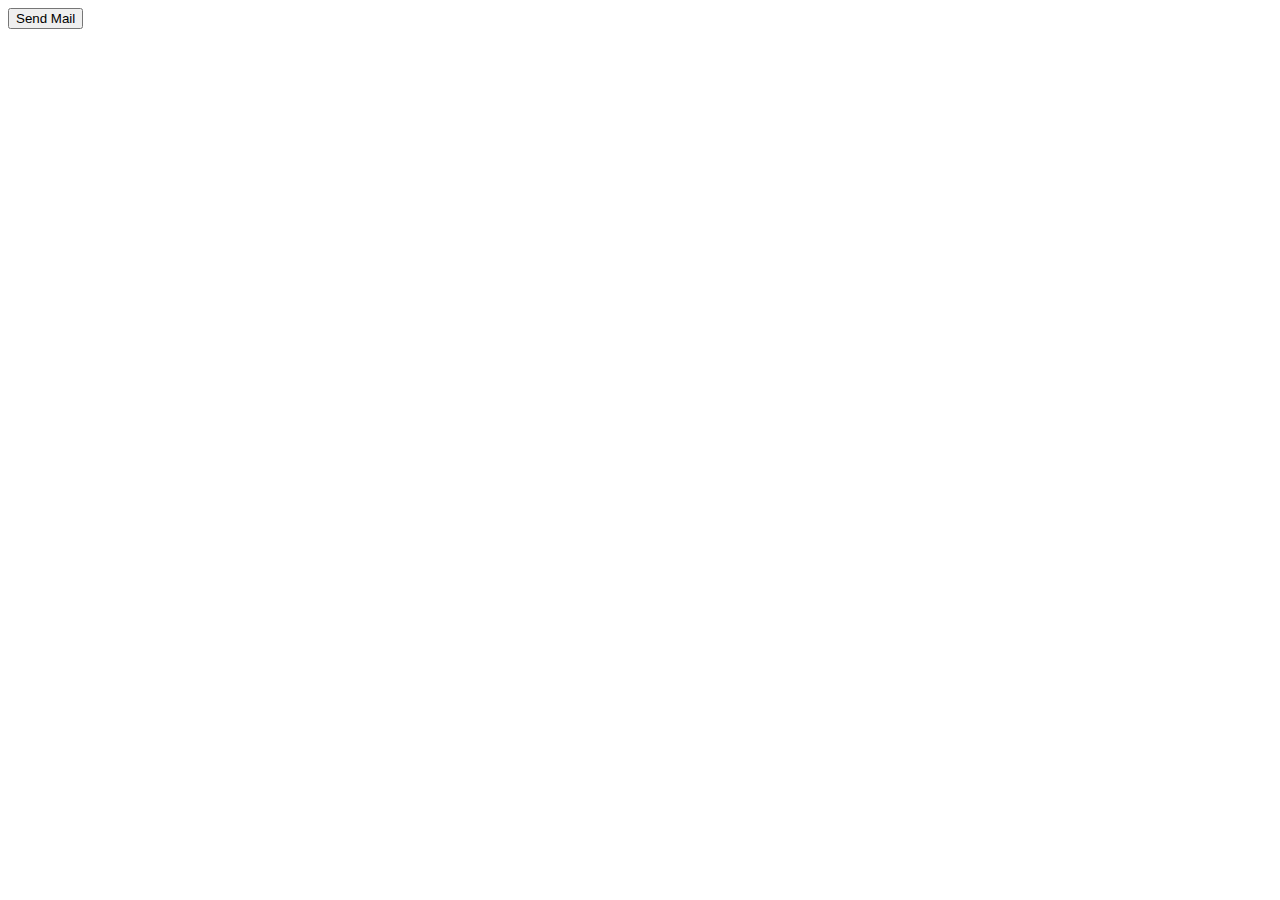
==== forms/contact.html @ fa1c961f "Update contact.html" ====
<!DOCTYPE html>
<html>
  
<head>
  <title>Sending Mail</title>
  <script src="https://smtpjs.com/v3/smtp.js"></script>
  <script type="text/javascript">
    function sendEmail() {
      Email.send({
        Host: "smtp.office365.com",
        Username: "info@smartcode.pt",
        Password: "Kusu1542",
        To: 'suport@smartcode.pt',
        From: "joaocamelo@smartcode.pt",
        Subject: "Sending Email using javascript",
        Body: "Well that was easy!!",
        
      })
        .then(function (message) {
          alert("Mail has been sent successfully")
        });
    }
  </script>
</head>
  
<body>
  <form method="post">
    <input type="button" value="Send Mail"
        onclick="sendMail()" />
  </form>
</body>
  
</html>
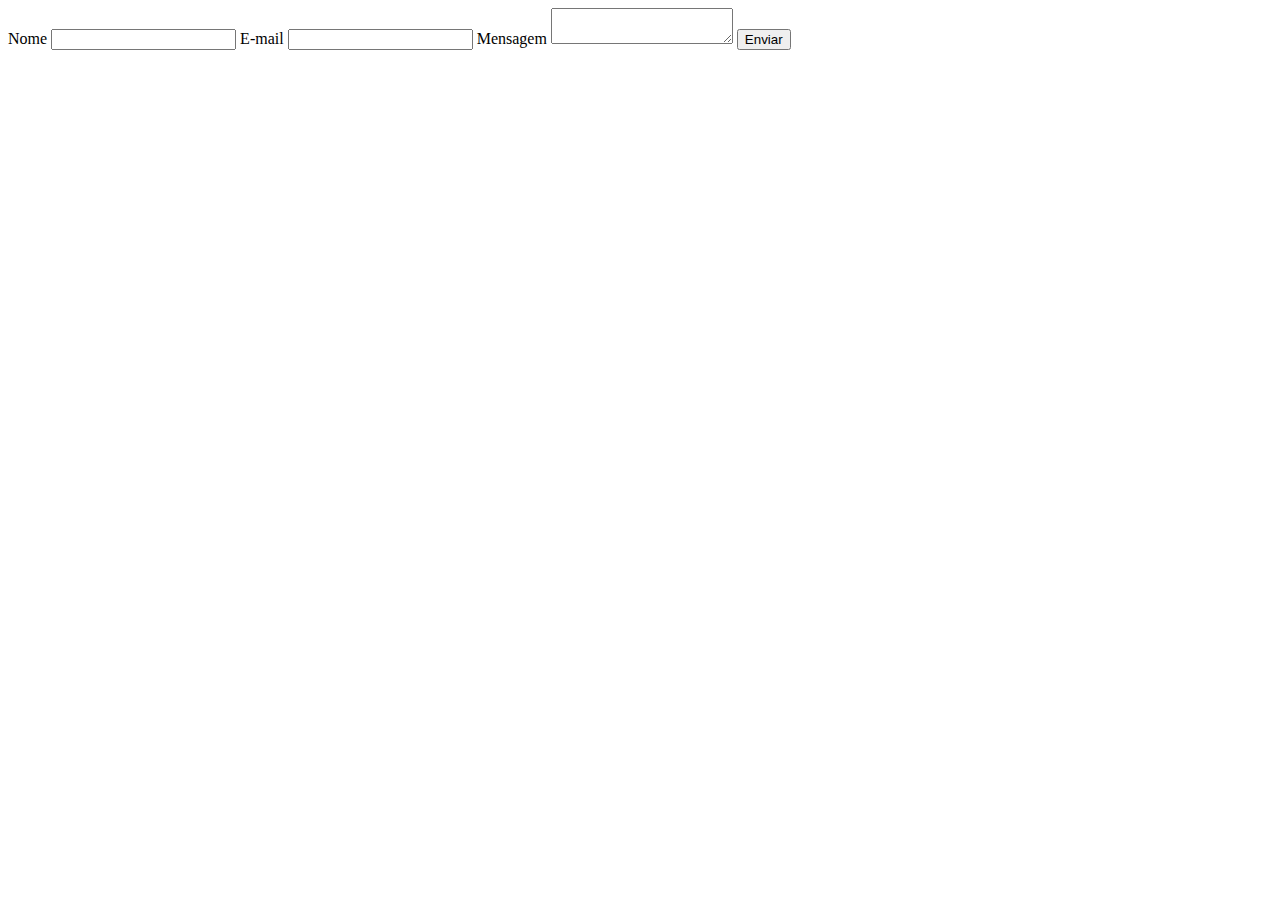
==== commit 894dd7a9: "Update contact.html" ====
--- a/forms/contact.html
+++ b/forms/contact.html
@@ -1,33 +1,26 @@
 <!DOCTYPE html>
-<html>
-  
-<head>
-  <title>Sending Mail</title>
-  <script src="https://smtpjs.com/v3/smtp.js"></script>
-  <script type="text/javascript">
-    function sendEmail() {
-      Email.send({
-        Host: "smtp.office365.com",
-        Username: "info@smartcode.pt",
-        Password: "Kusu1542",
-        To: 'suport@smartcode.pt',
-        From: "joaocamelo@smartcode.pt",
-        Subject: "Sending Email using javascript",
-        Body: "Well that was easy!!",
-        
-      })
-        .then(function (message) {
-          alert("Mail has been sent successfully")
-        });
-    }
-  </script>
-</head>
-  
-<body>
-  <form method="post">
-    <input type="button" value="Send Mail"
-        onclick="sendMail()" />
-  </form>
-</body>
-  
-</html> +<html lang="pt-br">
+  <head>
+    <meta charset="UTF-8" />
+    <meta http-equiv="X-UA-Compatible" content="IE=edge" />
+    <meta name="viewport" content="width=device-width, initial-scale=1.0" />
+    <title>Formulário de Contato com JavaScript</title>
+    <link rel="stylesheet" href="style.css" />
+    <script defer src="app.js"></script>
+  </head>
+  <body>
+    <form
+      action="https://formsubmit.co/ajax/nickolas@tigercodes.com.br"
+      method="POST"
+      data-form
+    >
+      <label for="nome">Nome</label>
+      <input type="text" name="nome" id="nome" required />
+      <label for="email">E-mail</label>
+      <input type="email" name="email" id="email" required />
+      <label for="mensagem">Mensagem</label>
+      <textarea name="mensagem" id="mensagem" required></textarea>
+      <button type="submit" data-button>Enviar</button>
+    </form>
+  </body>
+</html>
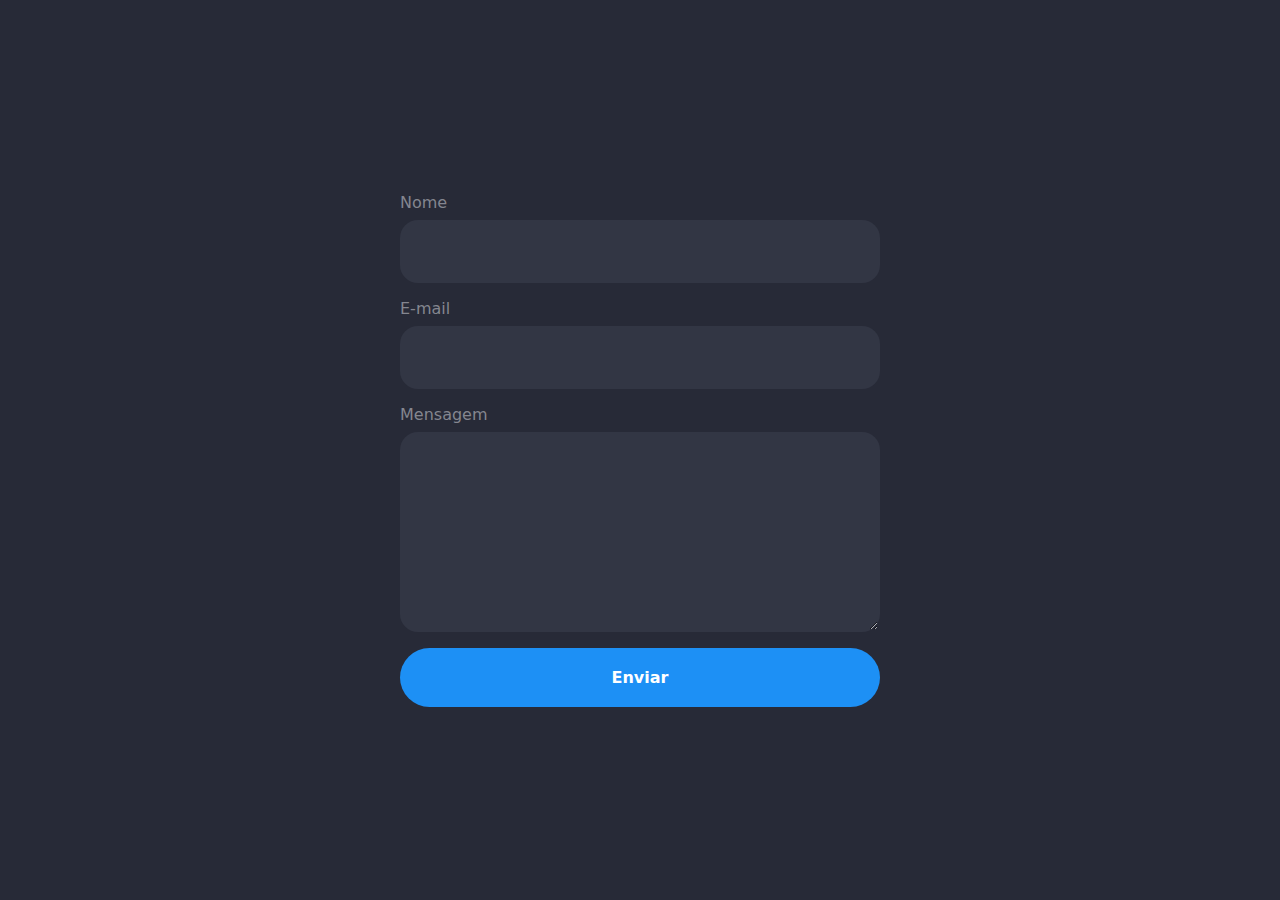
==== commit e64cb4f5: "Update contact.html" ====
--- a/forms/contact.html
+++ b/forms/contact.html
@@ -10,7 +10,7 @@
   </head>
   <body>
     <form
-      action="https://formsubmit.co/ajax/nickolas@tigercodes.com.br"
+      action="https://formsubmit.co/ajax/joaocamelo@smartcode.pt"
       method="POST"
       data-form
     >
--- a/forms/style.css
+++ b/forms/style.css
@@ -0,0 +1,98 @@
+* {
+  margin: 0;
+  padding: 0;
+  box-sizing: border-box;
+}
+
+body {
+  min-height: 100vh;
+  display: grid;
+  place-items: center;
+  padding: 1rem;
+  background: #272a37;
+  font-family: system-ui, -apple-system, BlinkMacSystemFont, "Segoe UI", Roboto,
+    Oxygen, Ubuntu, Cantarell, "Open Sans", "Helvetica Neue", sans-serif;
+}
+
+form {
+  width: 100%;
+  max-width: 30rem;
+}
+
+label,
+input,
+textarea,
+button {
+  display: block;
+}
+
+input,
+textarea,
+button {
+  width: 100%;
+  font: inherit;
+  padding: 1.25rem;
+  font-weight: 700;
+}
+
+input,
+textarea {
+  margin-bottom: 1rem;
+  color: white;
+  background: #323644;
+  border: 0.125rem solid transparent;
+  border-radius: 1.125rem;
+  transition: border-color 0.3s, box-shadow 0.3s;
+}
+
+input:hover,
+input:focus,
+textarea:hover,
+textarea:focus {
+  outline: none;
+  border-color: #1d90f5;
+  box-shadow: 0 0 0 0.3125rem #26344a;
+}
+
+label {
+  margin-bottom: 0.5rem;
+  color: #84868f;
+}
+
+textarea {
+  min-height: 12.5rem;
+  resize: vertical;
+}
+
+button {
+  border: none;
+  border-radius: 99px;
+  color: white;
+  background: #1d90f5;
+  cursor: pointer;
+  transition: 0.3s;
+}
+
+button:hover,
+button:focus {
+  outline: none;
+  background: #1c70d3;
+}
+
+button:disabled {
+  cursor: not-allowed;
+  background: #555b69;
+}
+
+.success,
+.error {
+  text-align: center;
+}
+
+.success {
+  color: greenyellow;
+}
+
+.error {
+  color: tomato;
+}
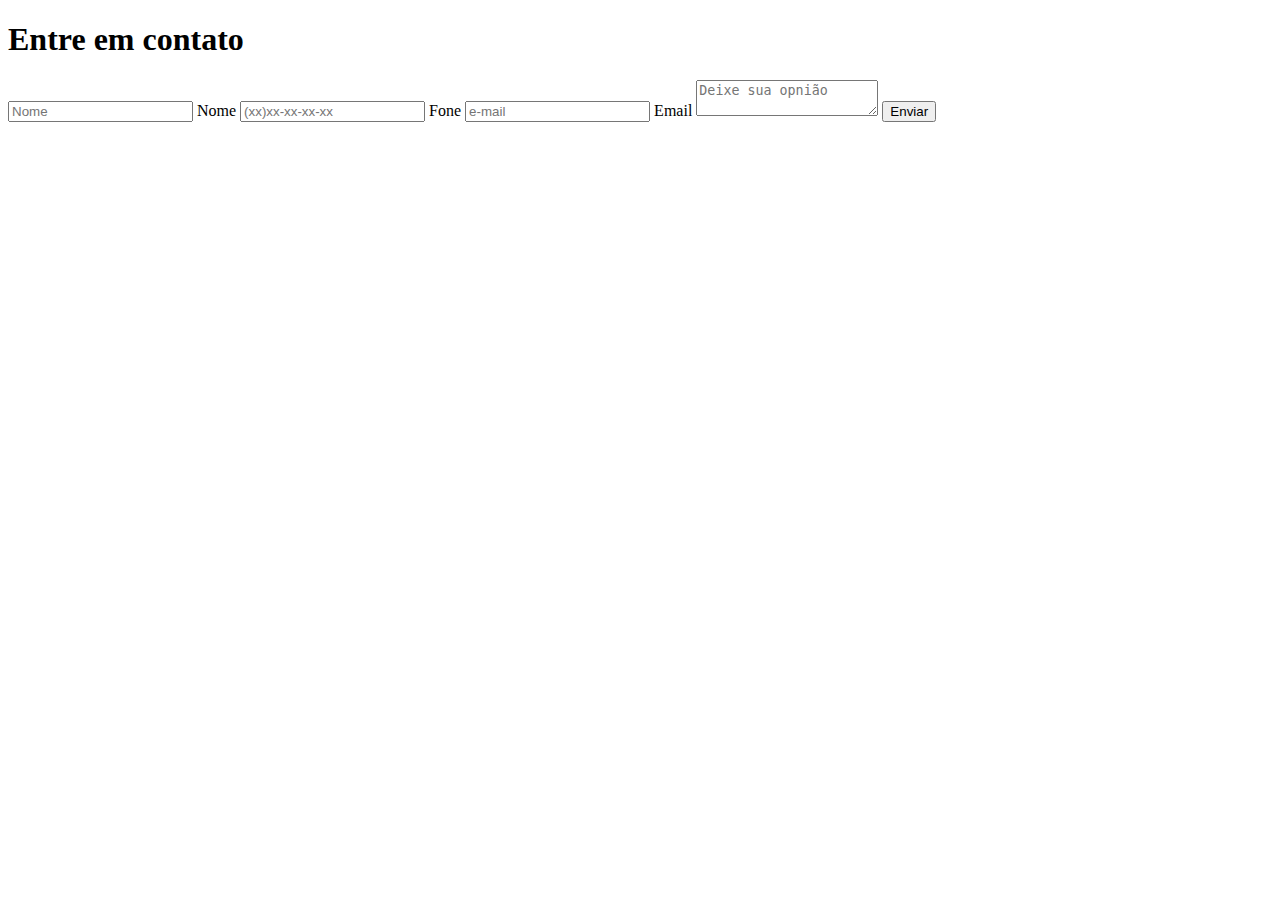
==== commit 26a49bf7: "Update contact.html" ====
--- a/forms/contact.html
+++ b/forms/contact.html
@@ -1,26 +1,41 @@
 <!DOCTYPE html>
-<html lang="pt-br">
-  <head>
-    <meta charset="UTF-8" />
-    <meta http-equiv="X-UA-Compatible" content="IE=edge" />
-    <meta name="viewport" content="width=device-width, initial-scale=1.0" />
-    <title>Formulário de Contato com JavaScript</title>
-    <link rel="stylesheet" href="style.css" />
-    <script defer src="app.js"></script>
-  </head>
-  <body>
-    <form
-      action="https://formsubmit.co/ajax/joaocamelo@smartcode.pt"
-      method="POST"
-      data-form
-    >
-      <label for="nome">Nome</label>
-      <input type="text" name="nome" id="nome" required />
-      <label for="email">E-mail</label>
-      <input type="email" name="email" id="email" required />
-      <label for="mensagem">Mensagem</label>
-      <textarea name="mensagem" id="mensagem" required></textarea>
-      <button type="submit" data-button>Enviar</button>
+<html>
+
+<body>
+
+</body>
+</html>
+
+<!DOCTYPE html>
+<html>
+
+<head>
+    <title>Formulario em Java Script</title>
+    <script type=”./forms/style.css”> </script>
+      
+    <meta charset="utf-8" />
+    <link href="./forms/style.css" rel="stylesheet" media="all" />
+    <script src="main.js"></script>
+</head>
+
+<body>
+    <form name="meu_form">
+
+        <h1>Entre em contato</h1>
+
+        <input type="text" id="nomeid" placeholder="Nome" required="required" name="nome" />
+        <label for="nome">Nome</label>
+
+        <input type="tel" id="foneid" placeholder="(xx)xx-xx-xx-xx" name="fone" />
+        <label for="fone">Fone</label>
+
+        <input type="email" id="emailid" placeholder="e-mail" name="email" />
+        <label for="email">Email</label>
+
+        <textarea placeholder="Deixe sua opnião"></textarea>
+
+        <input type="submit" class="enviar" onclick="Enviar();" value="Enviar" />
     </form>
-  </body>
-</html>
+</body>
+
+</html>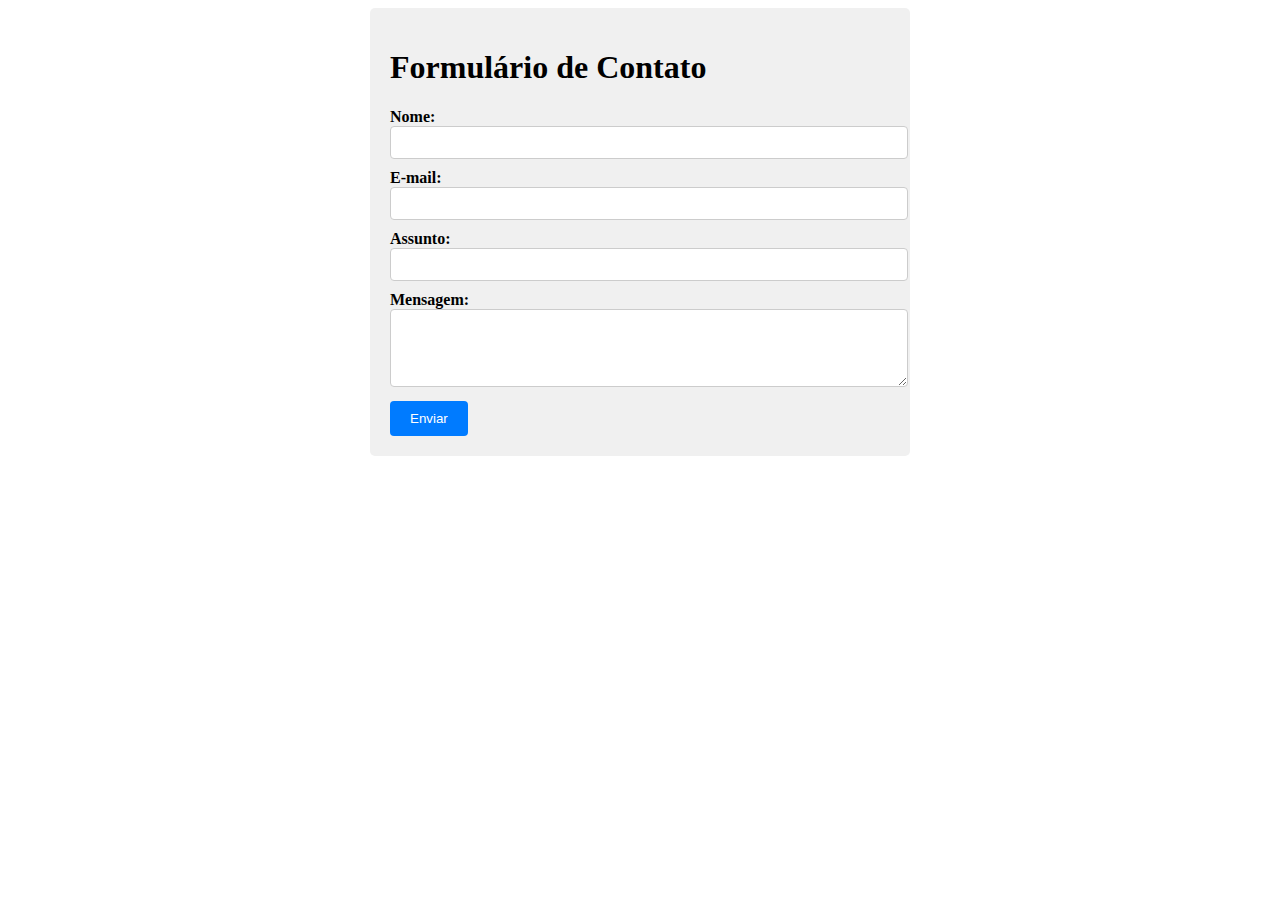
==== commit 920b2820: "Update contact.html" ====
--- a/forms/contact.html
+++ b/forms/contact.html
@@ -1,41 +1,38 @@
 <!DOCTYPE html>
-<html>
-
-<body>
-
-</body>
-</html>
-
-<!DOCTYPE html>
-<html>
+<html lang="en">
 
 <head>
-    <title>Formulario em Java Script</title>
-    <script type=”./forms/style.css”> </script>
-      
-    <meta charset="utf-8" />
-    <link href="./forms/style.css" rel="stylesheet" media="all" />
-    <script src="main.js"></script>
+    <meta charset="UTF-8">
+    <meta name="viewport" content="width=device-width, initial-scale=1.0">
+    <link rel="stylesheet" href="styles.css">
+    <title>Formulário de Contato</title>
 </head>
 
 <body>
-    <form name="meu_form">
-
-        <h1>Entre em contato</h1>
-
-        <input type="text" id="nomeid" placeholder="Nome" required="required" name="nome" />
-        <label for="nome">Nome</label>
-
-        <input type="tel" id="foneid" placeholder="(xx)xx-xx-xx-xx" name="fone" />
-        <label for="fone">Fone</label>
-
-        <input type="email" id="emailid" placeholder="e-mail" name="email" />
-        <label for="email">Email</label>
-
-        <textarea placeholder="Deixe sua opnião"></textarea>
-
-        <input type="submit" class="enviar" onclick="Enviar();" value="Enviar" />
-    </form>
+    <div class="container">
+        <h1>Formulário de Contato</h1>
+        <form id="contact-form">
+            <div class="form-group">
+                <label for="name">Nome:</label>
+                <input type="text" id="name" name="name" required>
+            </div>
+            <div class="form-group">
+                <label for="email">E-mail:</label>
+                <input type="email" id="email" name="email" required>
+            </div>
+            <div class="form-group">
+                <label for="subject">Assunto:</label>
+                <input type="text" id="subject" name="subject" required>
+            </div>
+            <div class="form-group">
+                <label for="message">Mensagem:</label>
+                <textarea id="message" name="message" rows="4" required></textarea>
+            </div>
+            <button type="submit">Enviar</button>
+        </form>
+    </div>
+    <script src="https://code.jquery.com/jquery-3.6.0.min.js"></script>
+    <script src="script.js"></script>
 </body>
 
 </html>--- a/forms/styles.css
+++ b/forms/styles.css
@@ -0,0 +1,34 @@
+.container {
+    max-width: 500px;
+    margin: 0 auto;
+    padding: 20px;
+    background-color: #f0f0f0;
+    border-radius: 5px;
+}
+
+.form-group {
+    margin-bottom: 10px;
+}
+
+label {
+    display: block;
+    font-weight: bold;
+}
+
+input[type="text"],
+input[type="email"],
+textarea {
+    width: 100%;
+    padding: 8px;
+    border: 1px solid #ccc;
+    border-radius: 4px;
+}
+
+button {
+    background-color: #007BFF;
+    color: white;
+    padding: 10px 20px;
+    border: none;
+    border-radius: 4px;
+    cursor: pointer;
+}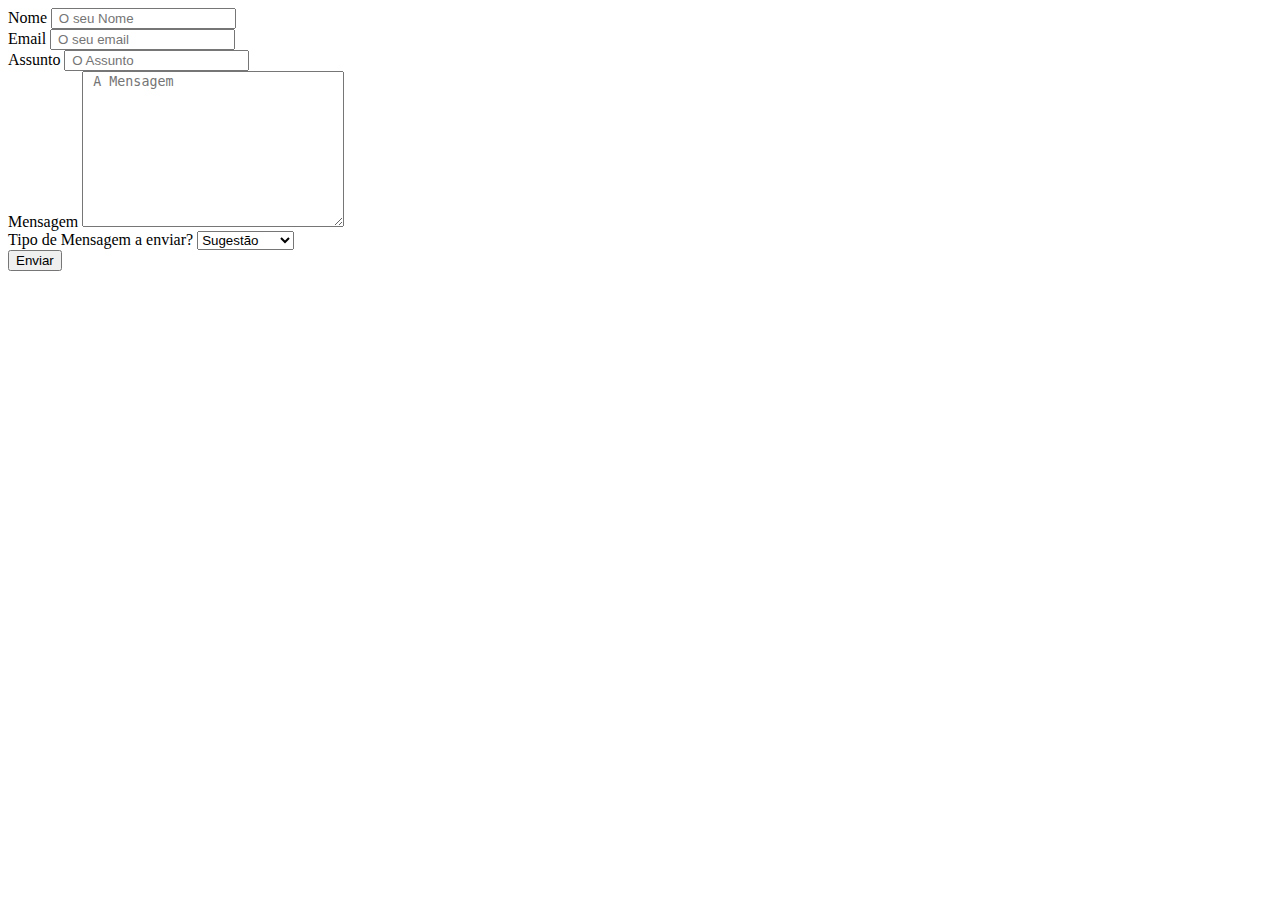
==== commit ebc58d6a: "Update contact.html" ====
--- a/forms/contact.html
+++ b/forms/contact.html
@@ -1,38 +1,42 @@
 <!DOCTYPE html>
 <html lang="en">
-
 <head>
     <meta charset="UTF-8">
     <meta name="viewport" content="width=device-width, initial-scale=1.0">
-    <link rel="stylesheet" href="styles.css">
-    <title>Formulário de Contato</title>
+    <title>Exemplo de Formulario</title>
+    <link rel="stylesheet" href="css/stylesheet.css">
 </head>
-
 <body>
-    <div class="container">
-        <h1>Formulário de Contato</h1>
-        <form id="contact-form">
-            <div class="form-group">
-                <label for="name">Nome:</label>
-                <input type="text" id="name" name="name" required>
-            </div>
-            <div class="form-group">
-                <label for="email">E-mail:</label>
-                <input type="email" id="email" name="email" required>
-            </div>
-            <div class="form-group">
-                <label for="subject">Assunto:</label>
-                <input type="text" id="subject" name="subject" required>
-            </div>
-            <div class="form-group">
-                <label for="message">Mensagem:</label>
-                <textarea id="message" name="message" rows="4" required></textarea>
-            </div>
-            <button type="submit">Enviar</button>
-        </form>
-    </div>
-    <script src="https://code.jquery.com/jquery-3.6.0.min.js"></script>
-    <script src="script.js"></script>
+    <section>
+        <div class="container">
+            <form action="https://formspree.io/f/xgejplaw" method="POST">
+                <div class="form-group">
+                    <label for="Nome">Nome</label>
+                    <input type="text" name="name" placeholder=" O seu Nome">
+                </div>
+                <div class="form-group">
+                    <label for="email">Email</label>
+                    <input type="text" name="email" placeholder=" O seu email">
+                </div>
+                <div class="form-group">
+                    <label for="assunto">Assunto</label>
+                    <input type="text" name="assunto" placeholder=" O Assunto">
+                </div>
+                <div class="form-group">
+                    <label for="mensagem">Mensagem</label>
+                    <textarea name="message" id="" cols="30" rows="10" placeholder=" A Mensagem"></textarea>
+                </div>
+                <div class="form-group">
+                    <label for="">Tipo de Mensagem a enviar?</label>
+                    <select name="service" id="select"> 
+                        <option value="sugestão">Sugestão</option>
+                        <option value="melhoria">Melhoria</option>
+                        <option value="reclamação">Reclamação</option>
+                    </select>
+                </div>
+                <button type="submit" id="btn">Enviar</button>
+            </form>
+        </div>
+    </section>
 </body>
-
 </html>